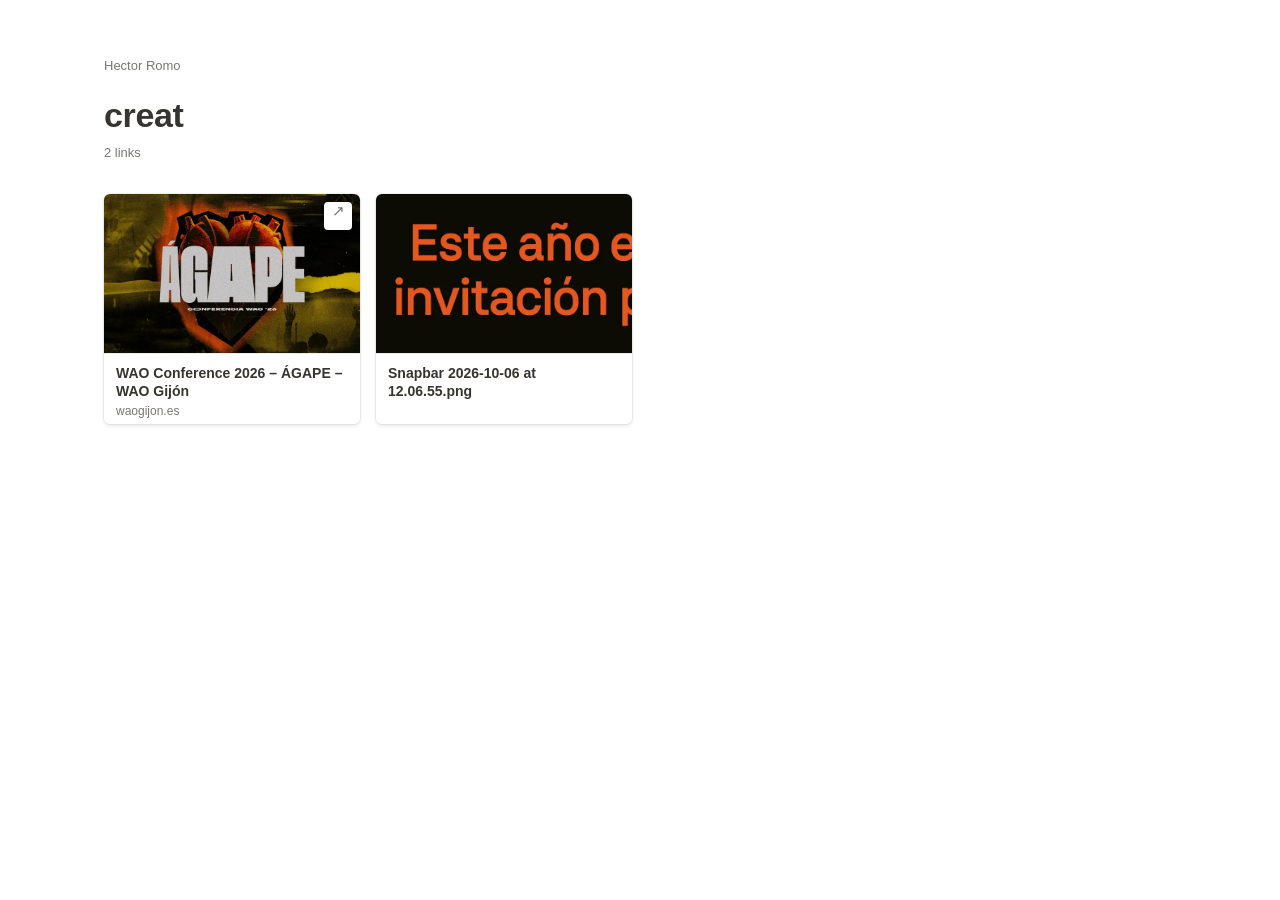
==== creat/index.html @ 6b8b1c9e "Update creat" ====
<!doctype html>
<html lang="en">
<head>
<meta charset="utf-8">
<meta name="viewport" content="width=device-width, initial-scale=1">
<meta http-equiv="Content-Security-Policy" content="default-src 'none'; img-src 'self'; style-src 'self'; font-src 'self'; base-uri 'none'; form-action 'none'">
<meta name="referrer" content="strict-origin-when-cross-origin">
<title>creat — Hector Romo</title>
<meta name="description" content="creat — 2 links collected by Hector Romo">
<link rel="canonical" href="https://hectorromo.github.io/clippy-pages/creat/">
<meta property="og:type" content="website">
<meta property="og:title" content="creat — Hector Romo">
<meta property="og:description" content="creat — 2 links collected by Hector Romo">
<meta property="og:url" content="https://hectorromo.github.io/clippy-pages/creat/">
<meta property="og:image" content="https://hectorromo.github.io/clippy-pages/i/60bdf9effd3777ddd3d0e7a3.webp">
<meta name="twitter:card" content="summary_large_image">
<link rel="stylesheet" href="../assets/style.css">
</head>
<body class="is-page">
<main class="page">
<header class="page-header"><nav class="crumbs"><a href="../">Hector Romo</a></nav><h1 class="page-title">creat</h1><p class="muted">2 links</p></header>
<section class="section"><ul class="items items-gallery">
<li class="card"><a class="card-link" href="39f-wao-conference-2026-agape-wao-gijon/"><div class="thumb"><img src="../i/60bdf9effd3777ddd3d0e7a3.webp" alt="" loading="lazy" decoding="async"></div><div class="card-body"><h3 class="card-title">WAO Conference 2026 – ÁGAPE – WAO Gijón</h3><div class="card-domain">waogijon.es</div></div></a><a class="card-visit" href="https://www.waogijon.es/eventos/wao-conference-2026/" target="_blank" rel="noopener" aria-label="Visit waogijon.es" title="Visit waogijon.es"><span aria-hidden="true">↗</span></a></li>
<li class="card"><a class="card-link" href="39e-snapbar-2026-10-06-at-12-06-55-png/"><div class="thumb"><img src="../i/c00f754251cb1e38826bce11.webp" alt="" loading="lazy" decoding="async"></div><div class="card-body"><h3 class="card-title">Snapbar 2026-10-06 at 12.06.55.png</h3></div></a></li>
</ul></section>
</main>
</body>
</html>
---- assets/style.css ----
:root {
  color-scheme: light dark;
  --bg: #ffffff; --surface: #ffffff; --fg: #37352f; --muted: #787774; --border: #ededec;
  --accent: #2383e2; --accent-fg: #ffffff;
  --shadow: rgba(15, 15, 15, .05) 0 0 0 1px, rgba(15, 15, 15, .1) 0 2px 4px;
  --tag-gray-bg: #e3e2e0; --tag-gray-fg: #32302c; --tag-brown-bg: #eee0da; --tag-brown-fg: #442a1e; --tag-orange-bg: #fadec9; --tag-orange-fg: #49290e; --tag-yellow-bg: #fdecc8; --tag-yellow-fg: #402c1b; --tag-green-bg: #dbeddb; --tag-green-fg: #1c3829; --tag-blue-bg: #d3e5ef; --tag-blue-fg: #183347; --tag-purple-bg: #e8deee; --tag-purple-fg: #412454; --tag-pink-bg: #f5e0e9; --tag-pink-fg: #4c2337; --tag-red-bg: #ffe2dd; --tag-red-fg: #5d1715;
  --font: ui-sans-serif, -apple-system, BlinkMacSystemFont, "Segoe UI", Helvetica, "Apple Color Emoji", Arial, sans-serif;
  --font-heading: ui-sans-serif, -apple-system, BlinkMacSystemFont, "Segoe UI", Helvetica, "Apple Color Emoji", Arial, sans-serif;
  --title-weight: 700; --card-title-weight: 600; --card-title-size: 14px;
  --title-size: 34px;
  --radius: 6px; --radius-sm: 4px;
  --card-bg: var(--surface);
  --card-shadow: var(--shadow);
  --card-border: 0;
  --card-pad: 12px; --thumb-radius: 0; --thumb-divider: 1px solid var(--border);
  --thumb-ratio: 16 / 10; --thumb-img-h: 100%; --empty-ratio: 16 / 10;
  --list-thumb-ratio: 16 / 10; --grid-align: stretch;
  --cols: 4;
}
@media (prefers-color-scheme: dark) {
  :root {
  --bg: #191919; --surface: #202020; --fg: #d3d3d3; --muted: #838383; --border: #2f2f2f;
  --accent: #529cca; --accent-fg: #ffffff;
  --shadow: rgba(255, 255, 255, .07) 0 0 0 1px, rgba(0, 0, 0, .35) 0 2px 6px;
  --tag-gray-bg: #373737; --tag-gray-fg: #e6e6e6; --tag-brown-bg: #603b2c; --tag-brown-fg: #eee0da; --tag-orange-bg: #854c1d; --tag-orange-fg: #fadec9; --tag-yellow-bg: #89632a; --tag-yellow-fg: #fdecc8; --tag-green-bg: #2b593f; --tag-green-fg: #dbeddb; --tag-blue-bg: #28456c; --tag-blue-fg: #d3e5ef; --tag-purple-bg: #492f64; --tag-purple-fg: #e8deee; --tag-pink-bg: #69314c; --tag-pink-fg: #f5e0e9; --tag-red-bg: #6e3630; --tag-red-fg: #ffe2dd;
  }
}
@media (max-width: 900px) { :root { --cols: 3; } }
@media (max-width: 640px) { :root { --cols: 2; --title-size: 27px; } }:root {
  --hover: color-mix(in srgb, var(--fg) 5%, transparent);
  --placeholder: color-mix(in srgb, var(--fg) 5%, var(--surface));
  --accent-hover: color-mix(in srgb, var(--accent) 85%, var(--fg));
  --badge-bg: rgba(15, 15, 15, .72);
}
*, *::before, *::after { box-sizing: border-box; }
html { -webkit-text-size-adjust: 100%; }
body { margin: 0; background: var(--bg); color: var(--fg); font: 14px/1.5 var(--font); -webkit-font-smoothing: antialiased; }
a { color: inherit; text-decoration: none; }
a:focus-visible, [tabindex]:focus-visible { outline: 2px solid var(--accent); outline-offset: 2px; border-radius: 3px; }
h1, h2, h3, p, ul { margin: 0; }
ul { padding: 0; list-style: none; }
.muted { color: var(--muted); font-size: 13px; }
.page { max-width: 1120px; margin: 0 auto; padding: 56px 24px 80px; }
.page-header { margin-bottom: 32px; }
.crumbs { margin-bottom: 20px; font-size: 13px; color: var(--muted); }
.crumbs a:hover { color: var(--fg); }
.page-title { font-family: var(--font-heading); font-size: var(--title-size); line-height: 1.15; font-weight: var(--title-weight); letter-spacing: -.01em; margin-bottom: 8px; overflow-wrap: anywhere; }
.page-description { max-width: 720px; margin-bottom: 8px; font-size: 16px; white-space: pre-line; overflow-wrap: anywhere; }
.page-cover { margin: 0 0 28px; overflow: hidden; border-radius: var(--radius); background: var(--placeholder); aspect-ratio: 4 / 1; }
.page-cover img { display: block; width: 100%; height: 100%; object-fit: cover; object-position: top center; }
.section + .section { margin-top: 40px; }
.section-title { margin-bottom: 14px; padding-bottom: 6px; border-bottom: 1px solid var(--border); font-family: var(--font-heading); font-size: 18px; font-weight: var(--card-title-weight); }
.empty { color: var(--muted); }

.items-gallery { display: grid; grid-template-columns: repeat(var(--cols), minmax(0, 1fr)); align-items: var(--grid-align); gap: 16px; }
.items-masonry { display: block; column-count: var(--cols); column-gap: 16px; }
.items-masonry .card { break-inside: avoid; margin-bottom: 16px; }
.card { position: relative; }
a.card-link::after { content: ""; position: absolute; inset: 0; z-index: 1; border-radius: inherit; }
a.card-link:focus-visible { outline: none; }
a.card-link:focus-visible::after { outline: 2px solid var(--accent); outline-offset: -2px; }
.card-visit { position: absolute; z-index: 2; top: 8px; right: 8px; display: flex; align-items: center; justify-content: center; width: 28px; height: 28px; border-radius: var(--radius-sm); background: var(--surface); box-shadow: var(--shadow); color: var(--muted); font-size: 15px; line-height: 1; }
.card-visit:hover { color: var(--fg); background: var(--placeholder); }
.card-visit:focus-visible { outline-offset: 1px; }
.items-gallery .card { display: flex; flex-direction: column; overflow: hidden; border: var(--card-border); border-radius: var(--radius); box-shadow: var(--card-shadow); background: var(--card-bg); }
.items-gallery .card-link { display: flex; flex-direction: column; }
.items-gallery .thumb { aspect-ratio: var(--thumb-ratio); overflow: hidden; border-bottom: var(--thumb-divider); border-radius: var(--thumb-radius); background: var(--placeholder); }
.items-gallery .thumb-empty { aspect-ratio: var(--empty-ratio); }
.items-gallery .card-body { padding: 10px var(--card-pad) 4px; }
.items-gallery .card-note, .items-gallery .tags { padding: 0 var(--card-pad); }
.items-gallery .card > :last-child { padding-bottom: var(--card-pad); }
.items-gallery a.card-link:hover .card-title { text-decoration: underline; text-decoration-color: var(--border); text-underline-offset: 3px; }

.items-list { border-top: 1px solid var(--border); }
.items-list .card { display: grid; grid-template-columns: 1fr; padding: 10px 4px; border-bottom: 1px solid var(--border); }
.items-list .card-link { display: flex; gap: 14px; align-items: flex-start; border-radius: var(--radius-sm); }
.items-list a.card-link:hover { background: var(--hover); }
.items-list .thumb { flex: none; width: 112px; aspect-ratio: var(--list-thumb-ratio); overflow: hidden; border-radius: var(--radius-sm); background: var(--placeholder); }
.items-list .card-body { min-width: 0; flex: 1; padding-right: 36px; }
.items-list .card-visit { top: 10px; right: 4px; box-shadow: none; }
.items-list .card-note, .items-list .tags { margin-left: 126px; }
.items-list .thumb img { height: 100%; }

.thumb img { display: block; width: 100%; height: var(--thumb-img-h); object-fit: cover; object-position: top center; }
.thumb-empty { display: flex; align-items: center; justify-content: center; color: var(--muted); font-size: 22px; font-weight: 600; }
.card-title { font-family: var(--font-heading); font-size: var(--card-title-size); font-weight: var(--card-title-weight); line-height: 1.3; overflow-wrap: anywhere; }
.card-domain { margin-top: 2px; color: var(--muted); font-size: 12px; overflow: hidden; text-overflow: ellipsis; white-space: nowrap; }
.card-excerpt { margin-top: 6px; color: var(--muted); font-size: 13px; display: -webkit-box; -webkit-line-clamp: 3; -webkit-box-orient: vertical; overflow: hidden; }
.card-note { margin-top: 8px; font-size: 13px; white-space: pre-line; overflow-wrap: anywhere; }
.tags { display: flex; flex-wrap: wrap; gap: 4px; margin-top: 8px; }
.pill { display: inline-flex; align-items: center; height: 20px; max-width: 100%; padding: 0 6px; overflow: hidden; border-radius: 3px; font-size: 12px; line-height: 1; white-space: nowrap; text-overflow: ellipsis; background: var(--tag-gray-bg); color: var(--tag-gray-fg); }
.pill-brown { background: var(--tag-brown-bg); color: var(--tag-brown-fg); }
.pill-orange { background: var(--tag-orange-bg); color: var(--tag-orange-fg); }
.pill-yellow { background: var(--tag-yellow-bg); color: var(--tag-yellow-fg); }
.pill-green { background: var(--tag-green-bg); color: var(--tag-green-fg); }
.pill-blue { background: var(--tag-blue-bg); color: var(--tag-blue-fg); }
.pill-purple { background: var(--tag-purple-bg); color: var(--tag-purple-fg); }
.pill-pink { background: var(--tag-pink-bg); color: var(--tag-pink-fg); }
.pill-red { background: var(--tag-red-bg); color: var(--tag-red-fg); }

.colls { display: grid; grid-template-columns: repeat(auto-fill, minmax(260px, 1fr)); gap: 20px; }
.coll-link { display: block; overflow: hidden; border: var(--card-border); border-radius: var(--radius); box-shadow: var(--card-shadow); background: var(--card-bg); }
.coll-thumbs { display: grid; grid-template-columns: 1fr 1fr; grid-template-rows: 1fr 1fr; gap: 1px; aspect-ratio: 16 / 10; overflow: hidden; background: var(--border); }
.coll-thumbs > * { display: block; width: 100%; height: 100%; min-height: 0; object-fit: cover; object-position: top center; background: var(--placeholder); }
.coll-body { display: flex; align-items: baseline; justify-content: space-between; gap: 8px; padding: 10px var(--card-pad); }
.coll-title { font-family: var(--font-heading); font-size: var(--card-title-size); font-weight: var(--card-title-weight); overflow: hidden; text-overflow: ellipsis; white-space: nowrap; }
.coll-link:hover .coll-title { text-decoration: underline; text-decoration-color: var(--border); text-underline-offset: 3px; }

.embed { padding: 12px 14px; }
.embed-header { display: flex; align-items: baseline; justify-content: space-between; gap: 8px; margin-bottom: 8px; }
.embed-title { font-family: var(--font-heading); font-weight: var(--card-title-weight); font-size: 15px; }
.embed-title:hover { color: var(--accent); }
.embed .items-list .thumb { width: 64px; }
.embed .items-list .card { padding: 6px 2px; }
.embed .items-list .card-body { padding-right: 0; }

.btn { display: inline-flex; align-items: center; justify-content: center; gap: 6px; height: 32px; padding: 0 12px; border-radius: var(--radius-sm); box-shadow: var(--shadow); background: var(--surface); font-size: 14px; font-weight: 500; white-space: nowrap; }
a.btn:hover { background: var(--hover); }
.btn.is-disabled { color: var(--muted); opacity: .5; box-shadow: none; border: 1px solid var(--border); }
.btn-primary { background: var(--accent); color: var(--accent-fg); box-shadow: none; }
a.btn-primary:hover { background: var(--accent-hover); }

.item-page { max-width: 1280px; padding-top: 32px; }
.item-top { display: flex; flex-wrap: wrap; align-items: center; justify-content: space-between; gap: 12px 20px; margin-bottom: 24px; }
.item-top .crumbs { margin: 0; min-width: 0; overflow-wrap: anywhere; }
.item-pager { display: flex; align-items: center; gap: 8px; }
.item-count { min-width: 64px; text-align: center; font-variant-numeric: tabular-nums; }
.item { display: grid; grid-template-columns: minmax(0, 1fr) 320px; gap: 40px; align-items: start; }
.item-media { position: relative; margin: 0; overflow: hidden; border-radius: var(--radius); box-shadow: var(--shadow); background: var(--placeholder); }
.item-media img { display: block; max-width: 100%; height: auto; }
.item-image { display: flex; align-items: center; justify-content: center; }
.item-image img { max-height: 80vh; width: auto; }
.item-shot-frame { max-height: 80vh; overflow: auto; overscroll-behavior: contain; }
.item-shot-frame:focus-visible { outline-offset: -2px; }
.item-shot img { width: 100%; }
.item-badge { position: absolute; top: 10px; left: 10px; padding: 3px 8px; border-radius: var(--radius-sm); background: var(--badge-bg); color: #fff; font-size: 12px; pointer-events: none; }
.item-placeholder { display: flex; flex-direction: column; align-items: center; justify-content: center; gap: 10px; aspect-ratio: 4 / 3; padding: 24px; color: var(--muted); text-align: center; }
.item-placeholder-mark { font-size: 56px; font-weight: 600; line-height: 1; }
.item-placeholder figcaption { display: flex; flex-direction: column; gap: 4px; font-size: 13px; }
.item-file { color: var(--fg); font-size: 14px; overflow-wrap: anywhere; }
.item-info { position: sticky; top: 24px; display: flex; flex-direction: column; align-items: flex-start; gap: 12px; min-width: 0; }
.item-title { font-family: var(--font-heading); font-size: 28px; line-height: 1.2; font-weight: var(--title-weight); letter-spacing: -.01em; overflow-wrap: anywhere; }
.item-domain { margin-top: -6px; color: var(--muted); font-size: 13px; overflow-wrap: anywhere; }
.item-excerpt { font-size: 15px; white-space: pre-line; overflow-wrap: anywhere; }
.item-info .tags { margin-top: 0; }
.item-note { width: 100%; padding: 10px 12px; border-radius: var(--radius-sm); background: var(--placeholder); font-size: 14px; white-space: pre-line; overflow-wrap: anywhere; }
.item-label { display: block; margin-bottom: 2px; color: var(--muted); font-size: 12px; }
.item-visit { margin-top: 4px; height: 36px; padding: 0 16px; }

@media (max-width: 640px) {
  .page { padding: 32px 16px 56px; }
  .items-gallery { gap: 12px; }
  .items-masonry { column-gap: 12px; }
  .items-masonry .card { margin-bottom: 12px; }
  .page-cover { aspect-ratio: 2 / 1; }
  .items-list .thumb { width: 80px; }
  .items-list .card-note, .items-list .tags { margin-left: 0; }
}
@media (max-width: 860px) {
  .item { grid-template-columns: minmax(0, 1fr); gap: 24px; }
  .item-info { position: static; }
  .item-shot-frame { max-height: 70vh; }
  .item-image img { max-height: 70vh; }
}
@media (max-width: 640px) {
  .item-page { padding-top: 20px; }
  .item-top { flex-direction: column; align-items: stretch; }
  .item-pager { justify-content: space-between; }
  .item-visit { align-self: stretch; }
  .item-shot-frame { max-height: 60vh; }
}
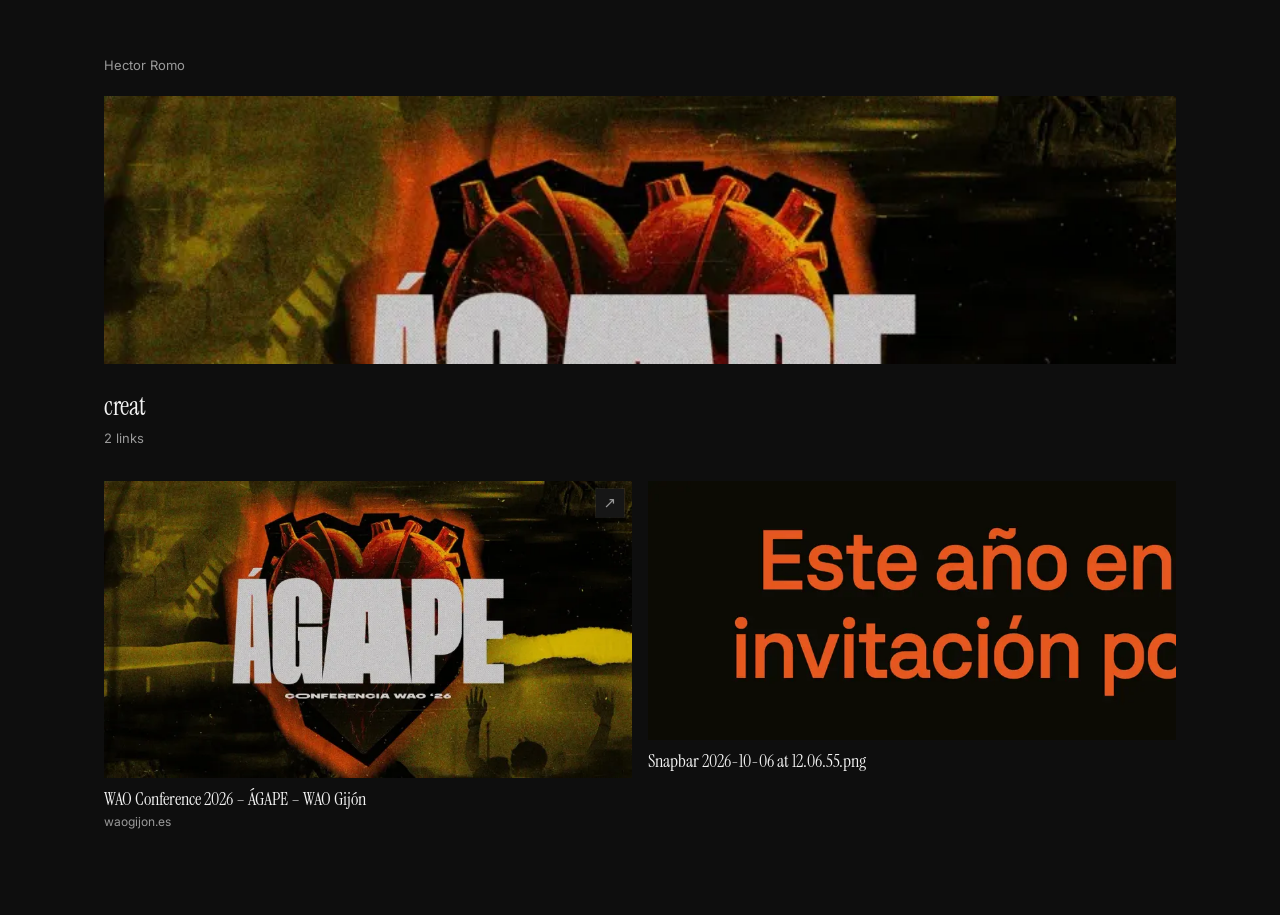
==== commit 96a6295c: "Update creat" ====
--- a/creat/index.html
+++ b/creat/index.html
@@ -15,11 +15,12 @@
 <meta property="og:image" content="https://hectorromo.github.io/clippy-pages/i/60bdf9effd3777ddd3d0e7a3.webp">
 <meta name="twitter:card" content="summary_large_image">
 <link rel="stylesheet" href="../assets/style.css">
+<link rel="stylesheet" href="../assets/theme-ed533e859ab1.css">
 </head>
 <body class="is-page">
 <main class="page">
-<header class="page-header"><nav class="crumbs"><a href="../">Hector Romo</a></nav><h1 class="page-title">creat</h1><p class="muted">2 links</p></header>
-<section class="section"><ul class="items items-gallery">
+<header class="page-header"><nav class="crumbs"><a href="../">Hector Romo</a></nav><figure class="page-cover"><img src="../i/60bdf9effd3777ddd3d0e7a3.webp" alt="" decoding="async"></figure><h1 class="page-title">creat</h1><p class="muted">2 links</p></header>
+<section class="section"><ul class="items items-gallery items-masonry">
 <li class="card"><a class="card-link" href="39f-wao-conference-2026-agape-wao-gijon/"><div class="thumb"><img src="../i/60bdf9effd3777ddd3d0e7a3.webp" alt="" loading="lazy" decoding="async"></div><div class="card-body"><h3 class="card-title">WAO Conference 2026 – ÁGAPE – WAO Gijón</h3><div class="card-domain">waogijon.es</div></div></a><a class="card-visit" href="https://www.waogijon.es/eventos/wao-conference-2026/" target="_blank" rel="noopener" aria-label="Visit waogijon.es" title="Visit waogijon.es"><span aria-hidden="true">↗</span></a></li>
 <li class="card"><a class="card-link" href="39e-snapbar-2026-10-06-at-12-06-55-png/"><div class="thumb"><img src="../i/c00f754251cb1e38826bce11.webp" alt="" loading="lazy" decoding="async"></div><div class="card-body"><h3 class="card-title">Snapbar 2026-10-06 at 12.06.55.png</h3></div></a></li>
 </ul></section>
--- a/assets/theme-ed533e859ab1.css
+++ b/assets/theme-ed533e859ab1.css
@@ -0,0 +1,29 @@
+@font-face { font-family: "Instrument Serif"; font-style: normal; font-weight: 400; font-display: swap; src: url(fonts/instrument-serif-latin-400-normal.woff2) format("woff2"); unicode-range: U+0000-00FF,U+0131,U+0152-0153,U+02BB-02BC,U+02C6,U+02DA,U+02DC,U+0304,U+0308,U+0329,U+2000-206F,U+20AC,U+2122,U+2191,U+2193,U+2212,U+2215,U+FEFF,U+FFFD; }
+@font-face { font-family: "Instrument Serif"; font-style: normal; font-weight: 400; font-display: swap; src: url(fonts/instrument-serif-latin-ext-400-normal.woff2) format("woff2"); unicode-range: U+0100-02BA,U+02BD-02C5,U+02C7-02CC,U+02CE-02D7,U+02DD-02FF,U+0304,U+0308,U+0329,U+1D00-1DBF,U+1E00-1E9F,U+1EF2-1EFF,U+2020,U+20A0-20AB,U+20AD-20C0,U+2113,U+2C60-2C7F,U+A720-A7FF; }
+@font-face { font-family: "Inter"; font-style: normal; font-weight: 400; font-display: swap; src: url(fonts/inter-latin-400-normal.woff2) format("woff2"); unicode-range: U+0000-00FF,U+0131,U+0152-0153,U+02BB-02BC,U+02C6,U+02DA,U+02DC,U+0304,U+0308,U+0329,U+2000-206F,U+20AC,U+2122,U+2191,U+2193,U+2212,U+2215,U+FEFF,U+FFFD; }
+@font-face { font-family: "Inter"; font-style: normal; font-weight: 400; font-display: swap; src: url(fonts/inter-latin-ext-400-normal.woff2) format("woff2"); unicode-range: U+0100-02BA,U+02BD-02C5,U+02C7-02CC,U+02CE-02D7,U+02DD-02FF,U+0304,U+0308,U+0329,U+1D00-1DBF,U+1E00-1E9F,U+1EF2-1EFF,U+2020,U+20A0-20AB,U+20AD-20C0,U+2113,U+2C60-2C7F,U+A720-A7FF; }
+@font-face { font-family: "Inter"; font-style: normal; font-weight: 500; font-display: swap; src: url(fonts/inter-latin-500-normal.woff2) format("woff2"); unicode-range: U+0000-00FF,U+0131,U+0152-0153,U+02BB-02BC,U+02C6,U+02DA,U+02DC,U+0304,U+0308,U+0329,U+2000-206F,U+20AC,U+2122,U+2191,U+2193,U+2212,U+2215,U+FEFF,U+FFFD; }
+@font-face { font-family: "Inter"; font-style: normal; font-weight: 500; font-display: swap; src: url(fonts/inter-latin-ext-500-normal.woff2) format("woff2"); unicode-range: U+0100-02BA,U+02BD-02C5,U+02C7-02CC,U+02CE-02D7,U+02DD-02FF,U+0304,U+0308,U+0329,U+1D00-1DBF,U+1E00-1E9F,U+1EF2-1EFF,U+2020,U+20A0-20AB,U+20AD-20C0,U+2113,U+2C60-2C7F,U+A720-A7FF; }
+@font-face { font-family: "Inter"; font-style: normal; font-weight: 700; font-display: swap; src: url(fonts/inter-latin-700-normal.woff2) format("woff2"); unicode-range: U+0000-00FF,U+0131,U+0152-0153,U+02BB-02BC,U+02C6,U+02DA,U+02DC,U+0304,U+0308,U+0329,U+2000-206F,U+20AC,U+2122,U+2191,U+2193,U+2212,U+2215,U+FEFF,U+FFFD; }
+@font-face { font-family: "Inter"; font-style: normal; font-weight: 700; font-display: swap; src: url(fonts/inter-latin-ext-700-normal.woff2) format("woff2"); unicode-range: U+0100-02BA,U+02BD-02C5,U+02C7-02CC,U+02CE-02D7,U+02DD-02FF,U+0304,U+0308,U+0329,U+1D00-1DBF,U+1E00-1E9F,U+1EF2-1EFF,U+2020,U+20A0-20AB,U+20AD-20C0,U+2113,U+2C60-2C7F,U+A720-A7FF; }
+:root {
+  color-scheme: dark;
+  --bg: #0e0e0e; --surface: #161616; --fg: #f2f2f2; --muted: #9a9a9a; --border: #262626;
+  --accent: #529cca; --accent-fg: #ffffff;
+  --shadow: rgba(255, 255, 255, .07) 0 0 0 1px, rgba(0, 0, 0, .35) 0 2px 6px;
+  --tag-gray-bg: #373737; --tag-gray-fg: #e6e6e6; --tag-brown-bg: #603b2c; --tag-brown-fg: #eee0da; --tag-orange-bg: #854c1d; --tag-orange-fg: #fadec9; --tag-yellow-bg: #89632a; --tag-yellow-fg: #fdecc8; --tag-green-bg: #2b593f; --tag-green-fg: #dbeddb; --tag-blue-bg: #28456c; --tag-blue-fg: #d3e5ef; --tag-purple-bg: #492f64; --tag-purple-fg: #e8deee; --tag-pink-bg: #69314c; --tag-pink-fg: #f5e0e9; --tag-red-bg: #6e3630; --tag-red-fg: #ffe2dd;
+  --font: "Inter", ui-sans-serif, system-ui, sans-serif;
+  --font-heading: "Instrument Serif", ui-serif, Georgia, "Times New Roman", serif;
+  --title-weight: 400; --card-title-weight: 400; --card-title-size: 18px;
+  --title-size: 26px;
+  --radius: 0; --radius-sm: 0;
+  --card-bg: transparent;
+  --card-shadow: none;
+  --card-border: 0;
+  --card-pad: 0; --thumb-radius: var(--radius); --thumb-divider: 0;
+  --thumb-ratio: auto; --thumb-img-h: auto; --empty-ratio: 16 / 10;
+  --list-thumb-ratio: 16 / 10; --grid-align: start;
+  --cols: 2;
+}
+@media (max-width: 900px) { :root { --cols: 2; } }
+@media (max-width: 640px) { :root { --cols: 1; --title-size: 20px; } }
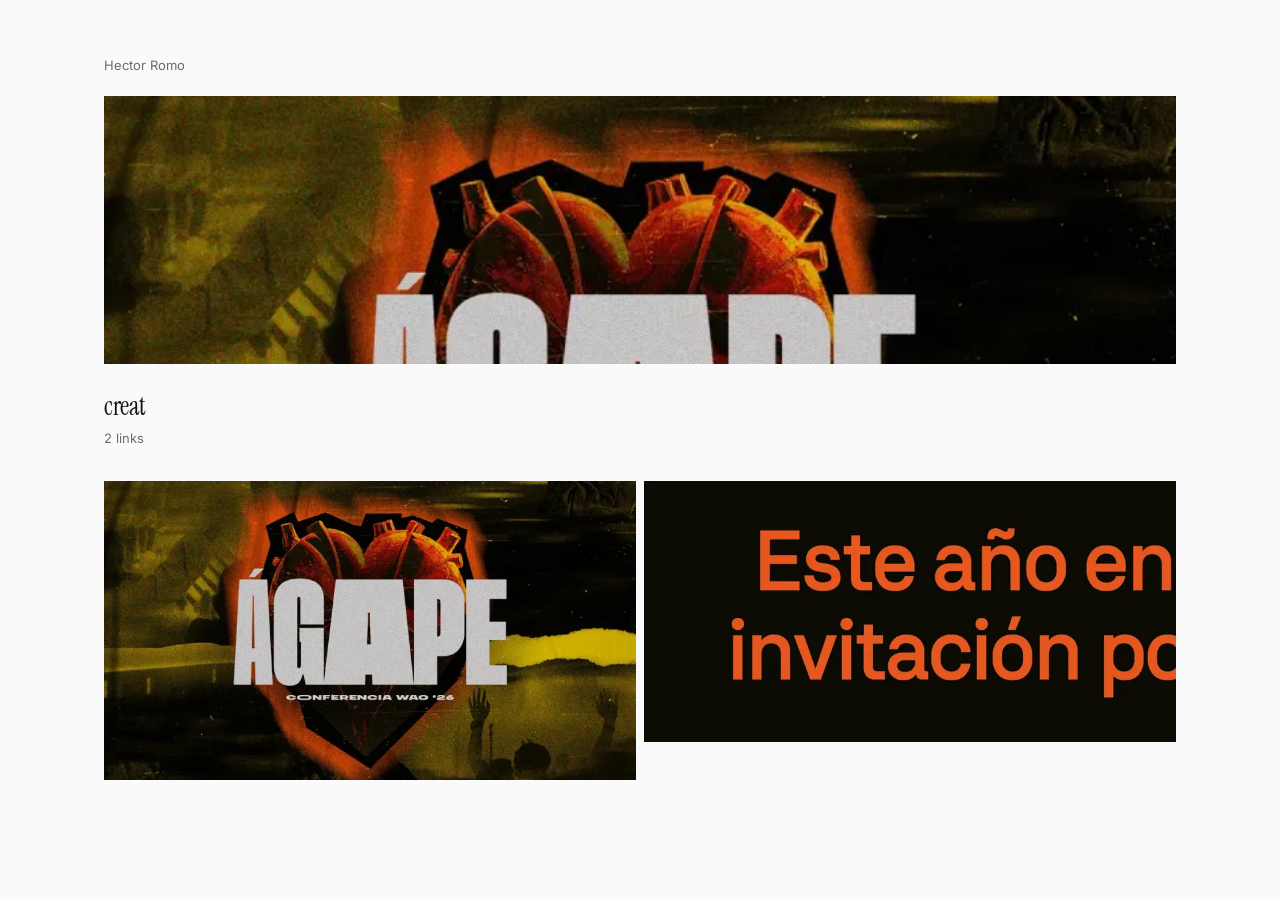
==== commit 800cd08d: "Update creat" ====
--- a/creat/index.html
+++ b/creat/index.html
@@ -15,14 +15,14 @@
 <meta property="og:image" content="https://hectorromo.github.io/clippy-pages/i/60bdf9effd3777ddd3d0e7a3.webp">
 <meta name="twitter:card" content="summary_large_image">
 <link rel="stylesheet" href="../assets/style.css">
-<link rel="stylesheet" href="../assets/theme-ed533e859ab1.css">
+<link rel="stylesheet" href="../assets/theme-8ccbf5250090.css">
 </head>
 <body class="is-page">
 <main class="page">
 <header class="page-header"><nav class="crumbs"><a href="../">Hector Romo</a></nav><figure class="page-cover"><img src="../i/60bdf9effd3777ddd3d0e7a3.webp" alt="" decoding="async"></figure><h1 class="page-title">creat</h1><p class="muted">2 links</p></header>
-<section class="section"><ul class="items items-gallery items-masonry">
-<li class="card"><a class="card-link" href="39f-wao-conference-2026-agape-wao-gijon/"><div class="thumb"><img src="../i/60bdf9effd3777ddd3d0e7a3.webp" alt="" loading="lazy" decoding="async"></div><div class="card-body"><h3 class="card-title">WAO Conference 2026 – ÁGAPE – WAO Gijón</h3><div class="card-domain">waogijon.es</div></div></a><a class="card-visit" href="https://www.waogijon.es/eventos/wao-conference-2026/" target="_blank" rel="noopener" aria-label="Visit waogijon.es" title="Visit waogijon.es"><span aria-hidden="true">↗</span></a></li>
-<li class="card"><a class="card-link" href="39e-snapbar-2026-10-06-at-12-06-55-png/"><div class="thumb"><img src="../i/c00f754251cb1e38826bce11.webp" alt="" loading="lazy" decoding="async"></div><div class="card-body"><h3 class="card-title">Snapbar 2026-10-06 at 12.06.55.png</h3></div></a></li>
+<section class="section"><ul class="items items-gallery items-masonry cards-images">
+<li class="card"><a class="card-link" href="39f-wao-conference-2026-agape-wao-gijon/"><div class="thumb"><img src="../i/60bdf9effd3777ddd3d0e7a3.webp" alt="" loading="lazy" decoding="async"></div><div class="card-body card-overlay"><h3 class="card-title">WAO Conference 2026 – ÁGAPE – WAO Gijón</h3><div class="card-domain">waogijon.es</div></div></a><a class="card-visit" href="https://www.waogijon.es/eventos/wao-conference-2026/" target="_blank" rel="noopener" aria-label="Visit waogijon.es" title="Visit waogijon.es"><span aria-hidden="true">↗</span></a></li>
+<li class="card"><a class="card-link" href="39e-snapbar-2026-10-06-at-12-06-55-png/"><div class="thumb"><img src="../i/c00f754251cb1e38826bce11.webp" alt="" loading="lazy" decoding="async"></div><div class="card-body card-overlay"><h3 class="card-title">Snapbar 2026-10-06 at 12.06.55.png</h3></div></a></li>
 </ul></section>
 </main>
 </body>
--- a/assets/style.css
+++ b/assets/style.css
@@ -1,5 +1,6 @@
 :root {
   color-scheme: light dark;
+  --scrim: #37352f; --scrim-fg: #ffffff;
   --bg: #ffffff; --surface: #ffffff; --fg: #37352f; --muted: #787774; --border: #ededec;
   --accent: #2383e2; --accent-fg: #ffffff;
   --shadow: rgba(15, 15, 15, .05) 0 0 0 1px, rgba(15, 15, 15, .1) 0 2px 4px;
@@ -19,6 +20,7 @@
 }
 @media (prefers-color-scheme: dark) {
   :root {
+  --scrim: #191919; --scrim-fg: #d3d3d3;
   --bg: #191919; --surface: #202020; --fg: #d3d3d3; --muted: #838383; --border: #2f2f2f;
   --accent: #529cca; --accent-fg: #ffffff;
   --shadow: rgba(255, 255, 255, .07) 0 0 0 1px, rgba(0, 0, 0, .35) 0 2px 6px;
@@ -70,6 +72,33 @@
 .items-gallery .card-note, .items-gallery .tags { padding: 0 var(--card-pad); }
 .items-gallery .card > :last-child { padding-bottom: var(--card-pad); }
 .items-gallery a.card-link:hover .card-title { text-decoration: underline; text-decoration-color: var(--border); text-underline-offset: 3px; }
+
+.items-gallery.cards-titles .card-body { padding: 8px var(--card-pad) var(--card-pad); }
+.items-gallery.cards-titles .card > :last-child, .items-gallery.cards-images .card > :last-child { padding-bottom: 0; }
+.cards-titles .card-title { display: -webkit-box; overflow: hidden; -webkit-line-clamp: 2; -webkit-box-orient: vertical; }
+
+.items-gallery.cards-images { gap: 8px; }
+.items-masonry.cards-images { column-gap: 8px; }
+.items-masonry.cards-images .card { margin-bottom: 8px; }
+.items-gallery.cards-images .card { border: 0; box-shadow: none; background: transparent; }
+.cards-images .thumb { border-bottom: 0; border-radius: var(--radius); }
+.items-masonry.cards-images .thumb { aspect-ratio: auto; }
+.items-masonry.cards-images .thumb img { height: auto; }
+.cards-images .thumb.thumb-tile { display: flex; flex-direction: column; justify-content: flex-end; aspect-ratio: var(--empty-ratio); padding: 14px; }
+.cards-images .thumb-tile .card-title { display: -webkit-box; overflow: hidden; -webkit-line-clamp: 4; -webkit-box-orient: vertical; }
+.cards-images .card-overlay { position: absolute; inset: auto 0 0; padding: 28px 12px 10px; background: linear-gradient(transparent, color-mix(in srgb, var(--scrim) 72%, transparent) 45%, color-mix(in srgb, var(--scrim) 90%, transparent)); color: var(--scrim-fg); text-shadow: 0 1px 2px color-mix(in srgb, var(--scrim) 50%, transparent); opacity: 0; transition: opacity .15s ease; pointer-events: none; }
+.cards-images .card-overlay .card-domain { color: inherit; opacity: .8; }
+.cards-images .card-overlay .card-title { overflow: hidden; text-overflow: ellipsis; white-space: nowrap; }
+.cards-images .card-visit { opacity: 0; pointer-events: none; transition: opacity .15s ease; }
+.cards-images .card:has(:focus-visible) .card-overlay { opacity: 1; }
+.cards-images .card:has(:focus-visible) .card-visit { opacity: 1; pointer-events: auto; }
+@media (hover: hover) {
+  .cards-images .card:hover .card-overlay { opacity: 1; }
+  .cards-images .card:hover .card-visit { opacity: 1; pointer-events: auto; }
+}
+@media (prefers-reduced-motion: reduce) {
+  .cards-images .card-overlay, .cards-images .card-visit { transition: none; }
+}
 
 .items-list { border-top: 1px solid var(--border); }
 .items-list .card { display: grid; grid-template-columns: 1fr; padding: 10px 4px; border-bottom: 1px solid var(--border); }
@@ -147,6 +176,77 @@
 .item-label { display: block; margin-bottom: 2px; color: var(--muted); font-size: 12px; }
 .item-visit { margin-top: 4px; height: 36px; padding: 0 16px; }
 
+.board-page { max-width: 1440px; }
+.board { position: relative; margin: 0 auto; }
+.board-tools { display: flex; align-items: center; gap: 6px; margin-bottom: 10px; }
+.board-tools[hidden] { display: none; }
+.board-btn { width: 32px; padding: 0; font-size: 18px; }
+.board-zoom { min-width: 48px; text-align: center; font-variant-numeric: tabular-nums; }
+.board-hint { margin-left: auto; font-size: 12px; }
+.board-view { position: relative; margin: 0 auto; overflow: hidden; border-radius: var(--radius); background: var(--surface); box-shadow: var(--shadow); }
+.board-view.is-interactive { touch-action: pan-x pan-y; }
+.board-view.is-zoomed { touch-action: none; cursor: grab; }
+.board-view.is-dragging { cursor: grabbing; }
+.board-view.is-dragging a { pointer-events: none; }
+.bstage { position: relative; width: 100%; container-type: inline-size; transform-origin: 0 0; }
+.is-zoomed .bstage { will-change: transform; }
+.bstage.is-animating { transition: transform .18s ease-out; }
+.bi { position: absolute; box-sizing: border-box; transform-origin: 0 0; margin: 0; }
+.bi-bm { display: block; overflow: hidden; border-radius: calc(var(--u) * 8); background: var(--placeholder); box-shadow: var(--shadow); }
+.bi-bm:focus-visible { outline-offset: 2px; }
+.bi-img { position: absolute; inset: 0; overflow: hidden; }
+.bi-img img { position: absolute; left: 0; top: 0; display: block; width: 100%; height: 100%; max-width: none; object-fit: cover; object-position: center; -webkit-user-drag: none; user-select: none; }
+.bi-cap { position: absolute; inset: auto 0 0; padding: calc(var(--u) * 24) calc(var(--u) * 10) calc(var(--u) * 8); overflow: hidden; background: linear-gradient(transparent, rgba(0, 0, 0, .62)); color: #fff; font-size: calc(var(--u) * 13); font-weight: 500; line-height: 1.3; text-overflow: ellipsis; white-space: nowrap; }
+.bi-ph { position: absolute; inset: 0; display: flex; flex-direction: column; justify-content: flex-end; gap: calc(var(--u) * 4); padding: calc(var(--u) * 14); color: var(--muted); font-size: calc(var(--u) * 12); }
+.bi-ph-title { display: -webkit-box; overflow: hidden; color: var(--fg); font-size: calc(var(--u) * 15); font-weight: 500; line-height: 1.3; -webkit-line-clamp: 3; -webkit-box-orient: vertical; overflow-wrap: anywhere; }
+.bi-note { overflow: hidden; border-radius: calc(var(--u) * 4); box-shadow: rgba(15, 15, 15, .06) 0 1px 3px; }
+.bi-text { margin: 0; padding: calc(var(--u) * 12) calc(var(--u) * 14); line-height: 1.45; white-space: pre-wrap; overflow-wrap: anywhere; }
+.bi-note.bi-s-s { font-size: calc(var(--u) * 13); }
+.bi-note.bi-s-m { font-size: calc(var(--u) * 16); }
+.bi-note.bi-s-l { font-size: calc(var(--u) * 22); }
+.bi-c-default { background: var(--surface); color: var(--fg); box-shadow: inset 0 0 0 1px var(--border); }
+.bi-c-gray { background: var(--tag-gray-bg); color: var(--tag-gray-fg); }
+.bi-c-brown { background: var(--tag-brown-bg); color: var(--tag-brown-fg); }
+.bi-c-orange { background: var(--tag-orange-bg); color: var(--tag-orange-fg); }
+.bi-c-yellow { background: var(--tag-yellow-bg); color: var(--tag-yellow-fg); }
+.bi-c-green { background: var(--tag-green-bg); color: var(--tag-green-fg); }
+.bi-c-blue { background: var(--tag-blue-bg); color: var(--tag-blue-fg); }
+.bi-c-purple { background: var(--tag-purple-bg); color: var(--tag-purple-fg); }
+.bi-c-pink { background: var(--tag-pink-bg); color: var(--tag-pink-fg); }
+.bi-c-red { background: var(--tag-red-bg); color: var(--tag-red-fg); }
+.bi-heading { overflow: hidden; padding: calc(var(--u) * 4) calc(var(--u) * 2); font-family: var(--font-heading); font-weight: var(--title-weight); line-height: 1.2; letter-spacing: -.02em; white-space: pre-wrap; overflow-wrap: anywhere; }
+.bi-heading.bi-s-s { font-size: calc(var(--u) * 24); }
+.bi-heading.bi-s-m { font-size: calc(var(--u) * 36); }
+.bi-heading.bi-s-l { font-size: calc(var(--u) * 54); }
+.bi-frame { border: 1.5px dashed var(--border); border-radius: calc(var(--u) * 12); pointer-events: none; }
+.bi-frame-title { position: absolute; top: calc(var(--u) * 10); left: calc(var(--u) * 14); max-width: calc(100% - var(--u) * 28); overflow: hidden; color: var(--muted); font-size: calc(var(--u) * 14); font-weight: 600; text-overflow: ellipsis; white-space: nowrap; }
+.board-list { display: none; margin-top: 28px; }
+.board-list .items-list { border-top: 0; }
+.board-list-note { margin: 8px 0; padding: 10px 12px; border-radius: var(--radius-sm); font-size: 14px; white-space: pre-wrap; overflow-wrap: anywhere; }
+.board-list-heading { padding: 18px 4px 6px; border-bottom: 1px solid var(--border); }
+.board-list-heading h3 { font-family: var(--font-heading); font-size: 18px; font-weight: var(--card-title-weight); overflow-wrap: anywhere; }
+.is-embed .board-view { box-shadow: none; border: 1px solid var(--border); }
+.boards-section { margin-top: 40px; }
+.coll-board { display: block; background: var(--surface); }
+.coll-mini { display: block; width: 100%; height: 100%; }
+.mini-bm { fill: var(--placeholder); }
+.mini-heading { fill: var(--fg); opacity: .7; }
+.mini-frame { fill: none; stroke: var(--muted); stroke-width: 1.5; stroke-dasharray: 5 4; }
+.mini-note { fill: var(--surface); stroke: var(--border); }
+.mini-c-gray { fill: var(--tag-gray-bg); stroke: none; }
+.mini-c-brown { fill: var(--tag-brown-bg); stroke: none; }
+.mini-c-orange { fill: var(--tag-orange-bg); stroke: none; }
+.mini-c-yellow { fill: var(--tag-yellow-bg); stroke: none; }
+.mini-c-green { fill: var(--tag-green-bg); stroke: none; }
+.mini-c-blue { fill: var(--tag-blue-bg); stroke: none; }
+.mini-c-purple { fill: var(--tag-purple-bg); stroke: none; }
+.mini-c-pink { fill: var(--tag-pink-bg); stroke: none; }
+.mini-c-red { fill: var(--tag-red-bg); stroke: none; }
+@media (max-width: 699px) {
+  .board-list { display: block; }
+  .board-view { border-radius: var(--radius-sm); }
+}
+
 @media (max-width: 640px) {
   .page { padding: 32px 16px 56px; }
   .items-gallery { gap: 12px; }
--- a/assets/theme-8ccbf5250090.css
+++ b/assets/theme-8ccbf5250090.css
@@ -0,0 +1,30 @@
+@font-face { font-family: "Instrument Serif"; font-style: normal; font-weight: 400; font-display: swap; src: url(fonts/instrument-serif-latin-400-normal.woff2) format("woff2"); unicode-range: U+0000-00FF,U+0131,U+0152-0153,U+02BB-02BC,U+02C6,U+02DA,U+02DC,U+0304,U+0308,U+0329,U+2000-206F,U+20AC,U+2122,U+2191,U+2193,U+2212,U+2215,U+FEFF,U+FFFD; }
+@font-face { font-family: "Instrument Serif"; font-style: normal; font-weight: 400; font-display: swap; src: url(fonts/instrument-serif-latin-ext-400-normal.woff2) format("woff2"); unicode-range: U+0100-02BA,U+02BD-02C5,U+02C7-02CC,U+02CE-02D7,U+02DD-02FF,U+0304,U+0308,U+0329,U+1D00-1DBF,U+1E00-1E9F,U+1EF2-1EFF,U+2020,U+20A0-20AB,U+20AD-20C0,U+2113,U+2C60-2C7F,U+A720-A7FF; }
+@font-face { font-family: "Inter"; font-style: normal; font-weight: 400; font-display: swap; src: url(fonts/inter-latin-400-normal.woff2) format("woff2"); unicode-range: U+0000-00FF,U+0131,U+0152-0153,U+02BB-02BC,U+02C6,U+02DA,U+02DC,U+0304,U+0308,U+0329,U+2000-206F,U+20AC,U+2122,U+2191,U+2193,U+2212,U+2215,U+FEFF,U+FFFD; }
+@font-face { font-family: "Inter"; font-style: normal; font-weight: 400; font-display: swap; src: url(fonts/inter-latin-ext-400-normal.woff2) format("woff2"); unicode-range: U+0100-02BA,U+02BD-02C5,U+02C7-02CC,U+02CE-02D7,U+02DD-02FF,U+0304,U+0308,U+0329,U+1D00-1DBF,U+1E00-1E9F,U+1EF2-1EFF,U+2020,U+20A0-20AB,U+20AD-20C0,U+2113,U+2C60-2C7F,U+A720-A7FF; }
+@font-face { font-family: "Inter"; font-style: normal; font-weight: 500; font-display: swap; src: url(fonts/inter-latin-500-normal.woff2) format("woff2"); unicode-range: U+0000-00FF,U+0131,U+0152-0153,U+02BB-02BC,U+02C6,U+02DA,U+02DC,U+0304,U+0308,U+0329,U+2000-206F,U+20AC,U+2122,U+2191,U+2193,U+2212,U+2215,U+FEFF,U+FFFD; }
+@font-face { font-family: "Inter"; font-style: normal; font-weight: 500; font-display: swap; src: url(fonts/inter-latin-ext-500-normal.woff2) format("woff2"); unicode-range: U+0100-02BA,U+02BD-02C5,U+02C7-02CC,U+02CE-02D7,U+02DD-02FF,U+0304,U+0308,U+0329,U+1D00-1DBF,U+1E00-1E9F,U+1EF2-1EFF,U+2020,U+20A0-20AB,U+20AD-20C0,U+2113,U+2C60-2C7F,U+A720-A7FF; }
+@font-face { font-family: "Inter"; font-style: normal; font-weight: 700; font-display: swap; src: url(fonts/inter-latin-700-normal.woff2) format("woff2"); unicode-range: U+0000-00FF,U+0131,U+0152-0153,U+02BB-02BC,U+02C6,U+02DA,U+02DC,U+0304,U+0308,U+0329,U+2000-206F,U+20AC,U+2122,U+2191,U+2193,U+2212,U+2215,U+FEFF,U+FFFD; }
+@font-face { font-family: "Inter"; font-style: normal; font-weight: 700; font-display: swap; src: url(fonts/inter-latin-ext-700-normal.woff2) format("woff2"); unicode-range: U+0100-02BA,U+02BD-02C5,U+02C7-02CC,U+02CE-02D7,U+02DD-02FF,U+0304,U+0308,U+0329,U+1D00-1DBF,U+1E00-1E9F,U+1EF2-1EFF,U+2020,U+20A0-20AB,U+20AD-20C0,U+2113,U+2C60-2C7F,U+A720-A7FF; }
+:root {
+  color-scheme: light;
+  --scrim: #111111; --scrim-fg: #fafafa;
+  --bg: #fafafa; --surface: #ffffff; --fg: #111111; --muted: #6b6b6b; --border: #e4e4e4;
+  --accent: #2383e2; --accent-fg: #ffffff;
+  --shadow: rgba(15, 15, 15, .05) 0 0 0 1px, rgba(15, 15, 15, .1) 0 2px 4px;
+  --tag-gray-bg: #e3e2e0; --tag-gray-fg: #32302c; --tag-brown-bg: #eee0da; --tag-brown-fg: #442a1e; --tag-orange-bg: #fadec9; --tag-orange-fg: #49290e; --tag-yellow-bg: #fdecc8; --tag-yellow-fg: #402c1b; --tag-green-bg: #dbeddb; --tag-green-fg: #1c3829; --tag-blue-bg: #d3e5ef; --tag-blue-fg: #183347; --tag-purple-bg: #e8deee; --tag-purple-fg: #412454; --tag-pink-bg: #f5e0e9; --tag-pink-fg: #4c2337; --tag-red-bg: #ffe2dd; --tag-red-fg: #5d1715;
+  --font: "Inter", ui-sans-serif, system-ui, sans-serif;
+  --font-heading: "Instrument Serif", ui-serif, Georgia, "Times New Roman", serif;
+  --title-weight: 400; --card-title-weight: 400; --card-title-size: 18px;
+  --title-size: 26px;
+  --radius: 0; --radius-sm: 0;
+  --card-bg: transparent;
+  --card-shadow: none;
+  --card-border: 0;
+  --card-pad: 0; --thumb-radius: var(--radius); --thumb-divider: 0;
+  --thumb-ratio: auto; --thumb-img-h: auto; --empty-ratio: 16 / 10;
+  --list-thumb-ratio: 16 / 10; --grid-align: start;
+  --cols: 2;
+}
+@media (max-width: 900px) { :root { --cols: 2; } }
+@media (max-width: 640px) { :root { --cols: 1; --title-size: 20px; } }
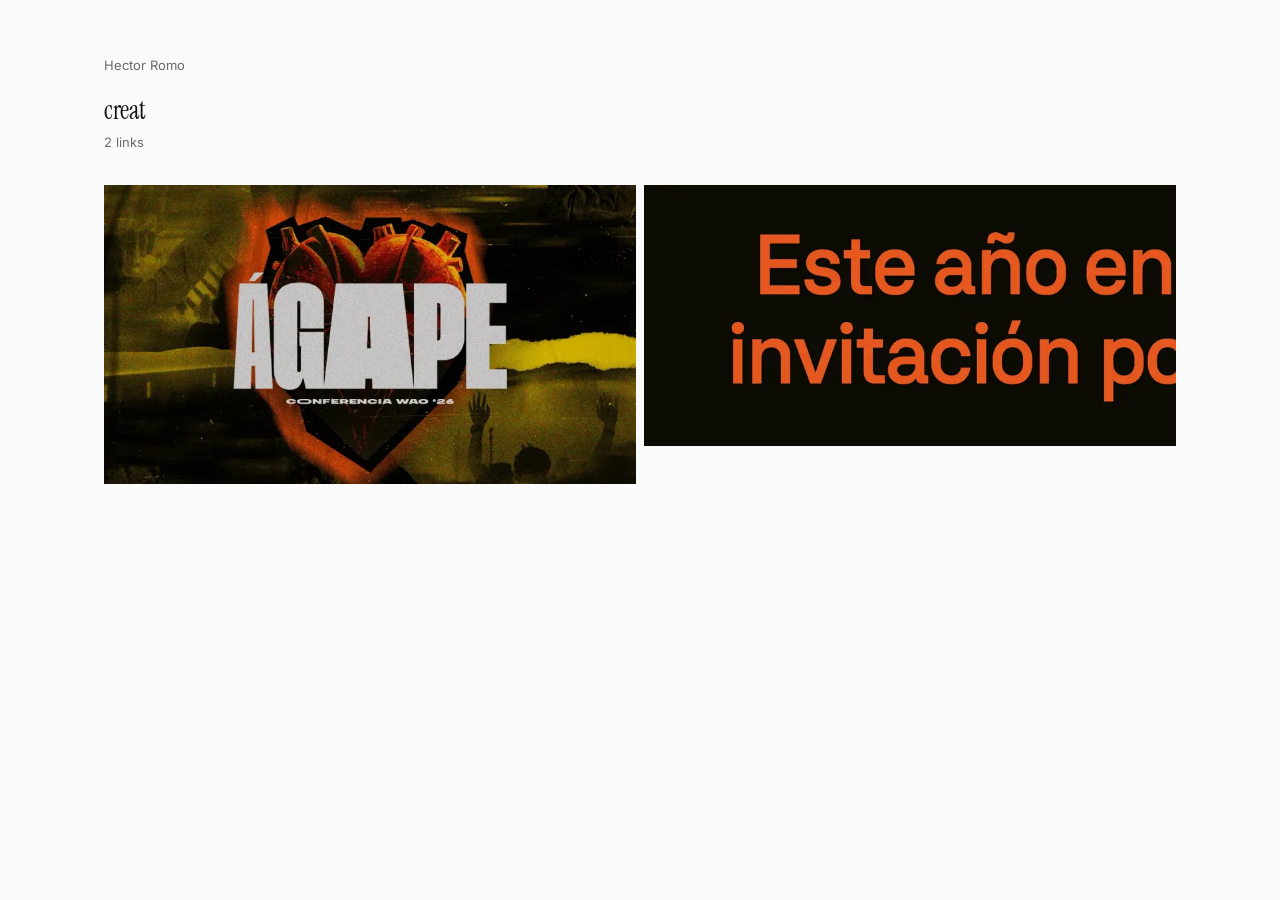
==== commit 0d82734d: "Update creat" ====
--- a/creat/index.html
+++ b/creat/index.html
@@ -19,7 +19,7 @@
 </head>
 <body class="is-page">
 <main class="page">
-<header class="page-header"><nav class="crumbs"><a href="../">Hector Romo</a></nav><figure class="page-cover"><img src="../i/60bdf9effd3777ddd3d0e7a3.webp" alt="" decoding="async"></figure><h1 class="page-title">creat</h1><p class="muted">2 links</p></header>
+<header class="page-header"><nav class="crumbs"><a href="../">Hector Romo</a></nav><h1 class="page-title">creat</h1><p class="muted">2 links</p></header>
 <section class="section"><ul class="items items-gallery items-masonry cards-images">
 <li class="card"><a class="card-link" href="39f-wao-conference-2026-agape-wao-gijon/"><div class="thumb"><img src="../i/60bdf9effd3777ddd3d0e7a3.webp" alt="" loading="lazy" decoding="async"></div><div class="card-body card-overlay"><h3 class="card-title">WAO Conference 2026 – ÁGAPE – WAO Gijón</h3><div class="card-domain">waogijon.es</div></div></a><a class="card-visit" href="https://www.waogijon.es/eventos/wao-conference-2026/" target="_blank" rel="noopener" aria-label="Visit waogijon.es" title="Visit waogijon.es"><span aria-hidden="true">↗</span></a></li>
 <li class="card"><a class="card-link" href="39e-snapbar-2026-10-06-at-12-06-55-png/"><div class="thumb"><img src="../i/c00f754251cb1e38826bce11.webp" alt="" loading="lazy" decoding="async"></div><div class="card-body card-overlay"><h3 class="card-title">Snapbar 2026-10-06 at 12.06.55.png</h3></div></a></li>
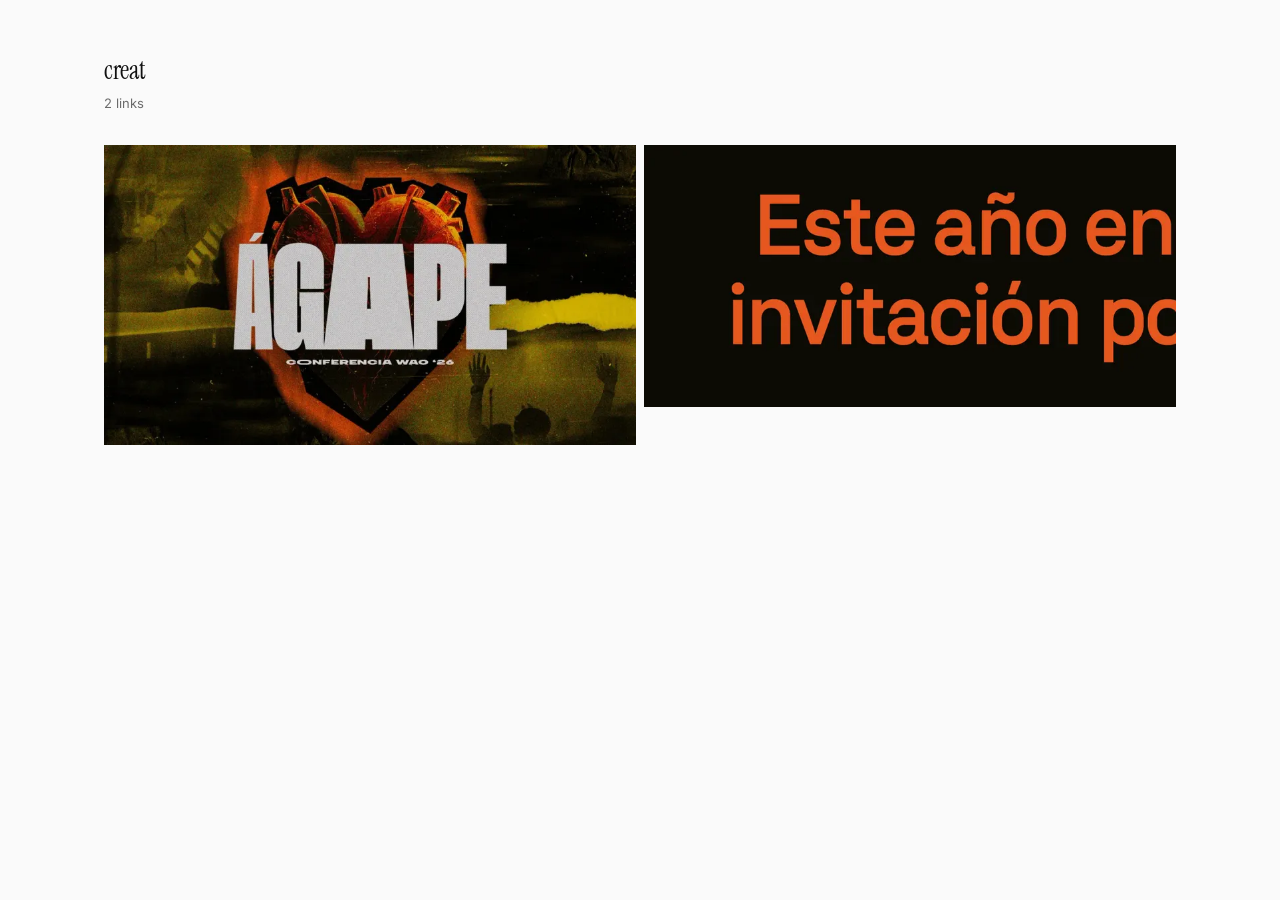
==== commit 5354d989: "Update creat" ====
--- a/creat/index.html
+++ b/creat/index.html
@@ -5,12 +5,12 @@
 <meta name="viewport" content="width=device-width, initial-scale=1">
 <meta http-equiv="Content-Security-Policy" content="default-src 'none'; img-src 'self'; style-src 'self'; font-src 'self'; base-uri 'none'; form-action 'none'">
 <meta name="referrer" content="strict-origin-when-cross-origin">
-<title>creat — Hector Romo</title>
-<meta name="description" content="creat — 2 links collected by Hector Romo">
+<title>creat</title>
+<meta name="description" content="creat — 2 links">
 <link rel="canonical" href="https://hectorromo.github.io/clippy-pages/creat/">
 <meta property="og:type" content="website">
-<meta property="og:title" content="creat — Hector Romo">
-<meta property="og:description" content="creat — 2 links collected by Hector Romo">
+<meta property="og:title" content="creat">
+<meta property="og:description" content="creat — 2 links">
 <meta property="og:url" content="https://hectorromo.github.io/clippy-pages/creat/">
 <meta property="og:image" content="https://hectorromo.github.io/clippy-pages/i/60bdf9effd3777ddd3d0e7a3.webp">
 <meta name="twitter:card" content="summary_large_image">
@@ -19,7 +19,7 @@
 </head>
 <body class="is-page">
 <main class="page">
-<header class="page-header"><nav class="crumbs"><a href="../">Hector Romo</a></nav><h1 class="page-title">creat</h1><p class="muted">2 links</p></header>
+<header class="page-header"><h1 class="page-title">creat</h1><p class="muted">2 links</p></header>
 <section class="section"><ul class="items items-gallery items-masonry cards-images">
 <li class="card"><a class="card-link" href="39f-wao-conference-2026-agape-wao-gijon/"><div class="thumb"><img src="../i/60bdf9effd3777ddd3d0e7a3.webp" alt="" loading="lazy" decoding="async"></div><div class="card-body card-overlay"><h3 class="card-title">WAO Conference 2026 – ÁGAPE – WAO Gijón</h3><div class="card-domain">waogijon.es</div></div></a><a class="card-visit" href="https://www.waogijon.es/eventos/wao-conference-2026/" target="_blank" rel="noopener" aria-label="Visit waogijon.es" title="Visit waogijon.es"><span aria-hidden="true">↗</span></a></li>
 <li class="card"><a class="card-link" href="39e-snapbar-2026-10-06-at-12-06-55-png/"><div class="thumb"><img src="../i/c00f754251cb1e38826bce11.webp" alt="" loading="lazy" decoding="async"></div><div class="card-body card-overlay"><h3 class="card-title">Snapbar 2026-10-06 at 12.06.55.png</h3></div></a></li>
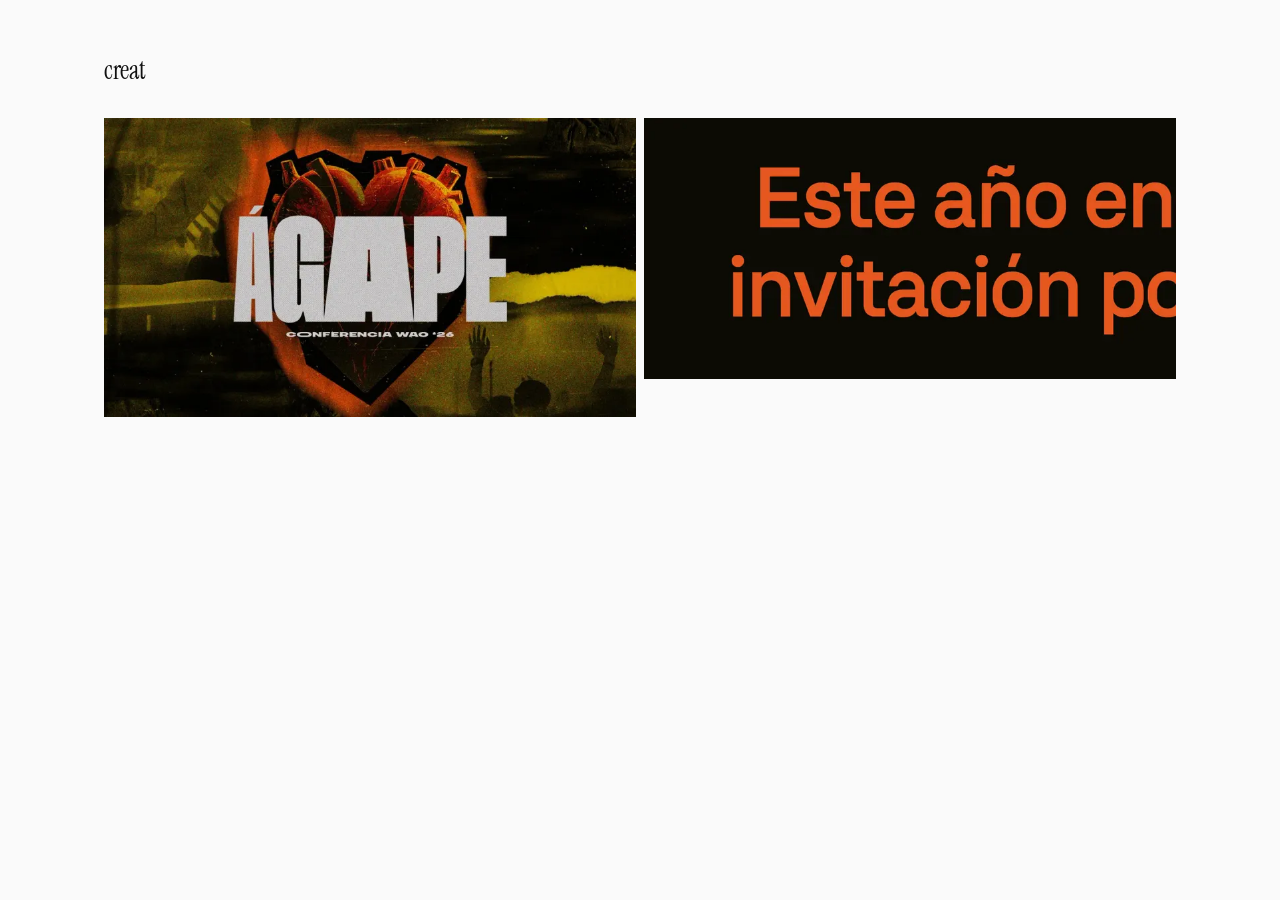
==== commit 34905fc6: "Update creat" ====
--- a/creat/index.html
+++ b/creat/index.html
@@ -6,11 +6,11 @@
 <meta http-equiv="Content-Security-Policy" content="default-src 'none'; img-src 'self'; style-src 'self'; font-src 'self'; base-uri 'none'; form-action 'none'">
 <meta name="referrer" content="strict-origin-when-cross-origin">
 <title>creat</title>
-<meta name="description" content="creat — 2 links">
+<meta name="description" content="creat">
 <link rel="canonical" href="https://hectorromo.github.io/clippy-pages/creat/">
 <meta property="og:type" content="website">
 <meta property="og:title" content="creat">
-<meta property="og:description" content="creat — 2 links">
+<meta property="og:description" content="creat">
 <meta property="og:url" content="https://hectorromo.github.io/clippy-pages/creat/">
 <meta property="og:image" content="https://hectorromo.github.io/clippy-pages/i/60bdf9effd3777ddd3d0e7a3.webp">
 <meta name="twitter:card" content="summary_large_image">
@@ -19,7 +19,7 @@
 </head>
 <body class="is-page">
 <main class="page">
-<header class="page-header"><h1 class="page-title">creat</h1><p class="muted">2 links</p></header>
+<header class="page-header"><h1 class="page-title">creat</h1></header>
 <section class="section"><ul class="items items-gallery items-masonry cards-images">
 <li class="card"><a class="card-link" href="39f-wao-conference-2026-agape-wao-gijon/"><div class="thumb"><img src="../i/60bdf9effd3777ddd3d0e7a3.webp" alt="" loading="lazy" decoding="async"></div><div class="card-body card-overlay"><h3 class="card-title">WAO Conference 2026 – ÁGAPE – WAO Gijón</h3><div class="card-domain">waogijon.es</div></div></a><a class="card-visit" href="https://www.waogijon.es/eventos/wao-conference-2026/" target="_blank" rel="noopener" aria-label="Visit waogijon.es" title="Visit waogijon.es"><span aria-hidden="true">↗</span></a></li>
 <li class="card"><a class="card-link" href="39e-snapbar-2026-10-06-at-12-06-55-png/"><div class="thumb"><img src="../i/c00f754251cb1e38826bce11.webp" alt="" loading="lazy" decoding="async"></div><div class="card-body card-overlay"><h3 class="card-title">Snapbar 2026-10-06 at 12.06.55.png</h3></div></a></li>
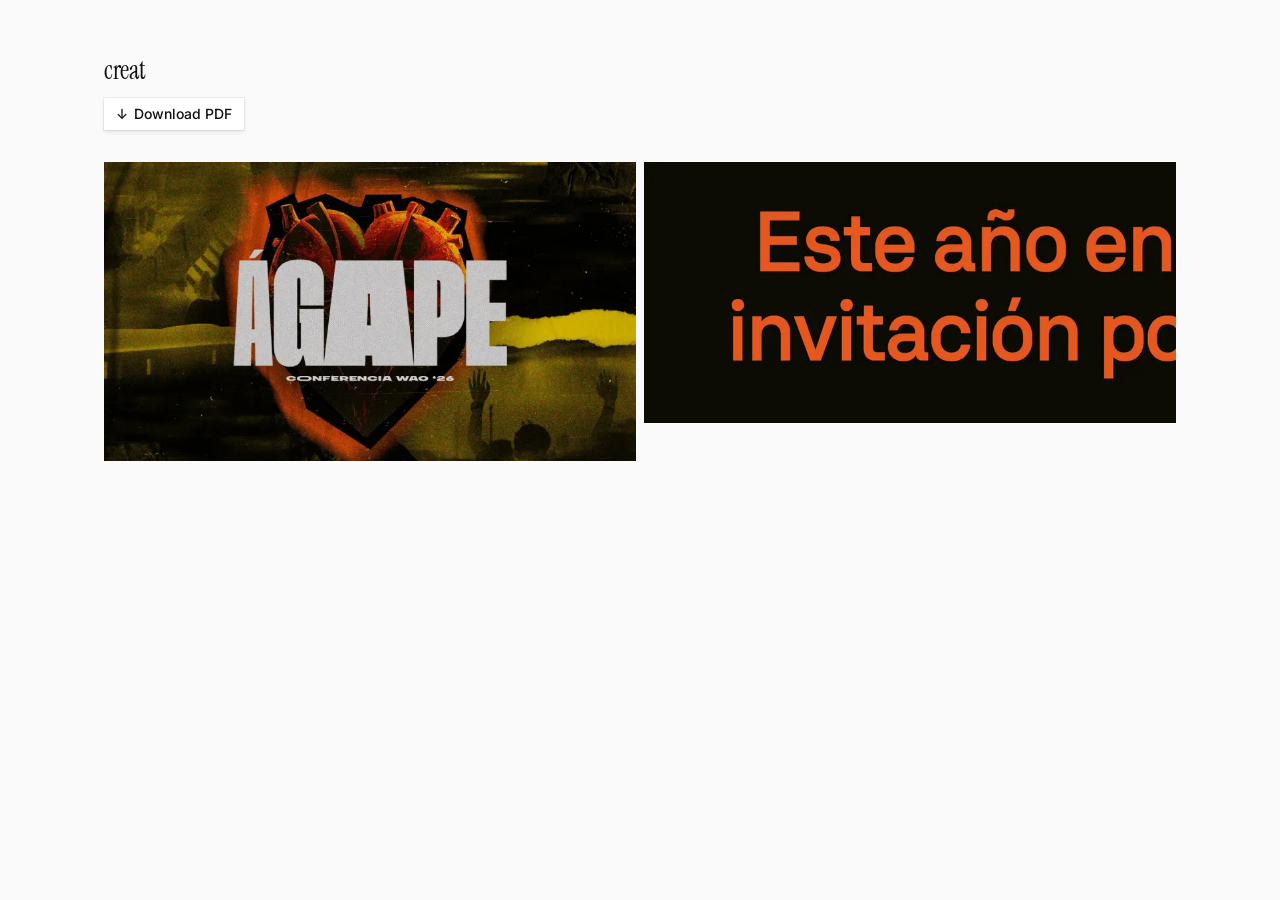
==== commit 1114c181: "Update creat" ====
--- a/creat/index.html
+++ b/creat/index.html
@@ -12,14 +12,14 @@
 <meta property="og:title" content="creat">
 <meta property="og:description" content="creat">
 <meta property="og:url" content="https://hectorromo.github.io/clippy-pages/creat/">
-<meta property="og:image" content="https://hectorromo.github.io/clippy-pages/i/60bdf9effd3777ddd3d0e7a3.webp">
+<meta property="og:image" content="https://hectorromo.github.io/clippy-pages/creat/og-617cb043aecd.png">
 <meta name="twitter:card" content="summary_large_image">
 <link rel="stylesheet" href="../assets/style.css">
 <link rel="stylesheet" href="../assets/theme-8ccbf5250090.css">
 </head>
 <body class="is-page">
 <main class="page">
-<header class="page-header"><h1 class="page-title">creat</h1></header>
+<header class="page-header"><h1 class="page-title">creat</h1><p class="page-actions"><a class="btn page-pdf" href="creat-11e894e8.pdf" download="creat.pdf" data-type="application/pdf"><span aria-hidden="true">↓</span> Download PDF</a></p></header>
 <section class="section"><ul class="items items-gallery items-masonry cards-images">
 <li class="card"><a class="card-link" href="39f-wao-conference-2026-agape-wao-gijon/"><div class="thumb"><img src="../i/60bdf9effd3777ddd3d0e7a3.webp" alt="" loading="lazy" decoding="async"></div><div class="card-body card-overlay"><h3 class="card-title">WAO Conference 2026 – ÁGAPE – WAO Gijón</h3><div class="card-domain">waogijon.es</div></div></a><a class="card-visit" href="https://www.waogijon.es/eventos/wao-conference-2026/" target="_blank" rel="noopener" aria-label="Visit waogijon.es" title="Visit waogijon.es"><span aria-hidden="true">↗</span></a></li>
 <li class="card"><a class="card-link" href="39e-snapbar-2026-10-06-at-12-06-55-png/"><div class="thumb"><img src="../i/c00f754251cb1e38826bce11.webp" alt="" loading="lazy" decoding="async"></div><div class="card-body card-overlay"><h3 class="card-title">Snapbar 2026-10-06 at 12.06.55.png</h3></div></a></li>
--- a/assets/style.css
+++ b/assets/style.css
@@ -48,6 +48,8 @@
 .crumbs a:hover { color: var(--fg); }
 .page-title { font-family: var(--font-heading); font-size: var(--title-size); line-height: 1.15; font-weight: var(--title-weight); letter-spacing: -.01em; margin-bottom: 8px; overflow-wrap: anywhere; }
 .page-description { max-width: 720px; margin-bottom: 8px; font-size: 16px; white-space: pre-line; overflow-wrap: anywhere; }
+.page-actions { margin-top: 12px; }
+.page-pdf { height: 30px; font-size: 13px; }
 .page-cover { margin: 0 0 28px; overflow: hidden; border-radius: var(--radius); background: var(--placeholder); aspect-ratio: 4 / 1; }
 .page-cover img { display: block; width: 100%; height: 100%; object-fit: cover; object-position: top center; }
 .section + .section { margin-top: 40px; }
@@ -148,6 +150,24 @@
 .btn.is-disabled { color: var(--muted); opacity: .5; box-shadow: none; border: 1px solid var(--border); }
 .btn-primary { background: var(--accent); color: var(--accent-fg); box-shadow: none; }
 a.btn-primary:hover { background: var(--accent-hover); }
+button.btn { border: 0; font-family: inherit; cursor: pointer; }
+button.btn:not(.btn-primary) { color: inherit; }
+button.btn:not(.btn-primary):hover { background: var(--hover); }
+button.btn-primary:hover { background: var(--accent-hover); }
+
+.lock-page { display: flex; flex-direction: column; align-items: center; justify-content: center; min-height: 100vh; min-height: 100dvh; padding-top: 24px; padding-bottom: 24px; }
+.lock-card { display: flex; flex-direction: column; width: min(300px, 100%); text-align: center; }
+.lock-card[hidden], .lock-error[hidden], .lock-msg[hidden] { display: none; }
+.lock-badge { display: inline-flex; align-self: center; align-items: center; justify-content: center; width: 40px; height: 40px; margin-bottom: 12px; border-radius: 50%; background: var(--placeholder); color: var(--muted); }
+.lock-title { margin-bottom: 4px; font-family: var(--font-heading); font-size: 22px; font-weight: var(--title-weight); line-height: 1.2; overflow-wrap: anywhere; }
+.lock-text { margin-bottom: 16px; }
+.lock-input { height: 38px; padding: 0 12px; border: 1px solid var(--border); border-radius: var(--radius-sm); background: var(--surface); color: var(--fg); font: inherit; font-size: 15px; }
+.lock-input:focus { outline: 2px solid var(--accent); outline-offset: -1px; }
+.lock-error { margin-top: 6px; color: #d44c47; font-size: 13px; text-align: left; }
+.lock-go { height: 38px; margin-top: 10px; }
+.lock-go:disabled { opacity: .7; cursor: progress; }
+.lock-tiny { margin-top: 14px; font-size: 12px; }
+.lock-msg { max-width: 360px; text-align: center; }
 
 .item-page { max-width: 1280px; padding-top: 32px; }
 .item-top { display: flex; flex-wrap: wrap; align-items: center; justify-content: space-between; gap: 12px 20px; margin-bottom: 24px; }
@@ -183,6 +203,38 @@
 .board-btn { width: 32px; padding: 0; font-size: 18px; }
 .board-zoom { min-width: 48px; text-align: center; font-variant-numeric: tabular-nums; }
 .board-hint { margin-left: auto; font-size: 12px; }
+.board-present { margin-left: 4px; }
+.board.is-presenting { position: fixed; inset: 0; z-index: 1000; margin: 0; overflow: hidden; background: var(--surface); color: var(--fg); }
+.board.is-presenting.is-idle { cursor: none; }
+.is-presenting .board-tools { display: none; }
+.is-presenting .board-view { position: absolute; inset: 0; max-width: none; border-radius: 0; box-shadow: none; background: transparent; }
+.is-presenting .bstage { position: absolute; top: 0; left: 0; }
+.is-presenting .bstage.is-sliding { transition: transform .5s cubic-bezier(.2, .7, .2, 1); }
+.is-presenting .bi-bm { pointer-events: none; }
+.is-presenting .bi { transition: opacity .35s ease; }
+.is-presenting .bi.is-off { opacity: 0; }
+.is-presenting .bi-frame { border-color: transparent; }
+.is-presenting .bi-frame-title { visibility: hidden; }
+.present-ui { position: absolute; inset: 0; z-index: 2; color: var(--muted); font-size: 13px; pointer-events: none; transition: opacity .3s ease; }
+.is-idle .present-ui { opacity: 0; }
+.present-ui > * { position: absolute; }
+.present-title { top: 16px; left: 20px; max-width: 50%; overflow: hidden; color: var(--fg); font-weight: 500; text-overflow: ellipsis; white-space: nowrap; }
+.present-count { top: 16px; right: 84px; font-variant-numeric: tabular-nums; }
+.present-btn { height: 30px; min-width: 30px; padding: 0 10px; border: 1px solid var(--border); border-radius: 999px; background: color-mix(in srgb, var(--surface) 85%, transparent); color: var(--fg); font: inherit; font-size: 13px; cursor: pointer; pointer-events: auto; }
+.present-btn:hover { background: var(--hover); }
+.present-btn:disabled { opacity: .3; cursor: default; }
+.present-close { top: 10px; right: 16px; }
+.present-prev, .present-next { top: 50%; width: 40px; height: 40px; padding: 0; transform: translateY(-50%); font-size: 16px; }
+.present-prev { left: 16px; }
+.present-next { right: 16px; }
+.present-dots { right: 0; bottom: 36px; left: 0; display: flex; justify-content: center; gap: 6px; }
+.present-dot { width: 6px; height: 6px; border-radius: 50%; background: var(--border); }
+.present-dot.on { background: var(--fg); }
+.present-hint { right: 0; bottom: 12px; left: 0; font-size: 12px; text-align: center; }
+.present-bar { bottom: 0; left: 0; height: 2px; background: var(--accent); transition: width .3s ease; }
+@media (prefers-reduced-motion: reduce) {
+  .is-presenting .bstage.is-sliding, .is-presenting .bi, .present-bar, .present-ui { transition: none; }
+}
 .board-view { position: relative; margin: 0 auto; overflow: hidden; border-radius: var(--radius); background: var(--surface); box-shadow: var(--shadow); }
 .board-view.is-interactive { touch-action: pan-x pan-y; }
 .board-view.is-zoomed { touch-action: none; cursor: grab; }
